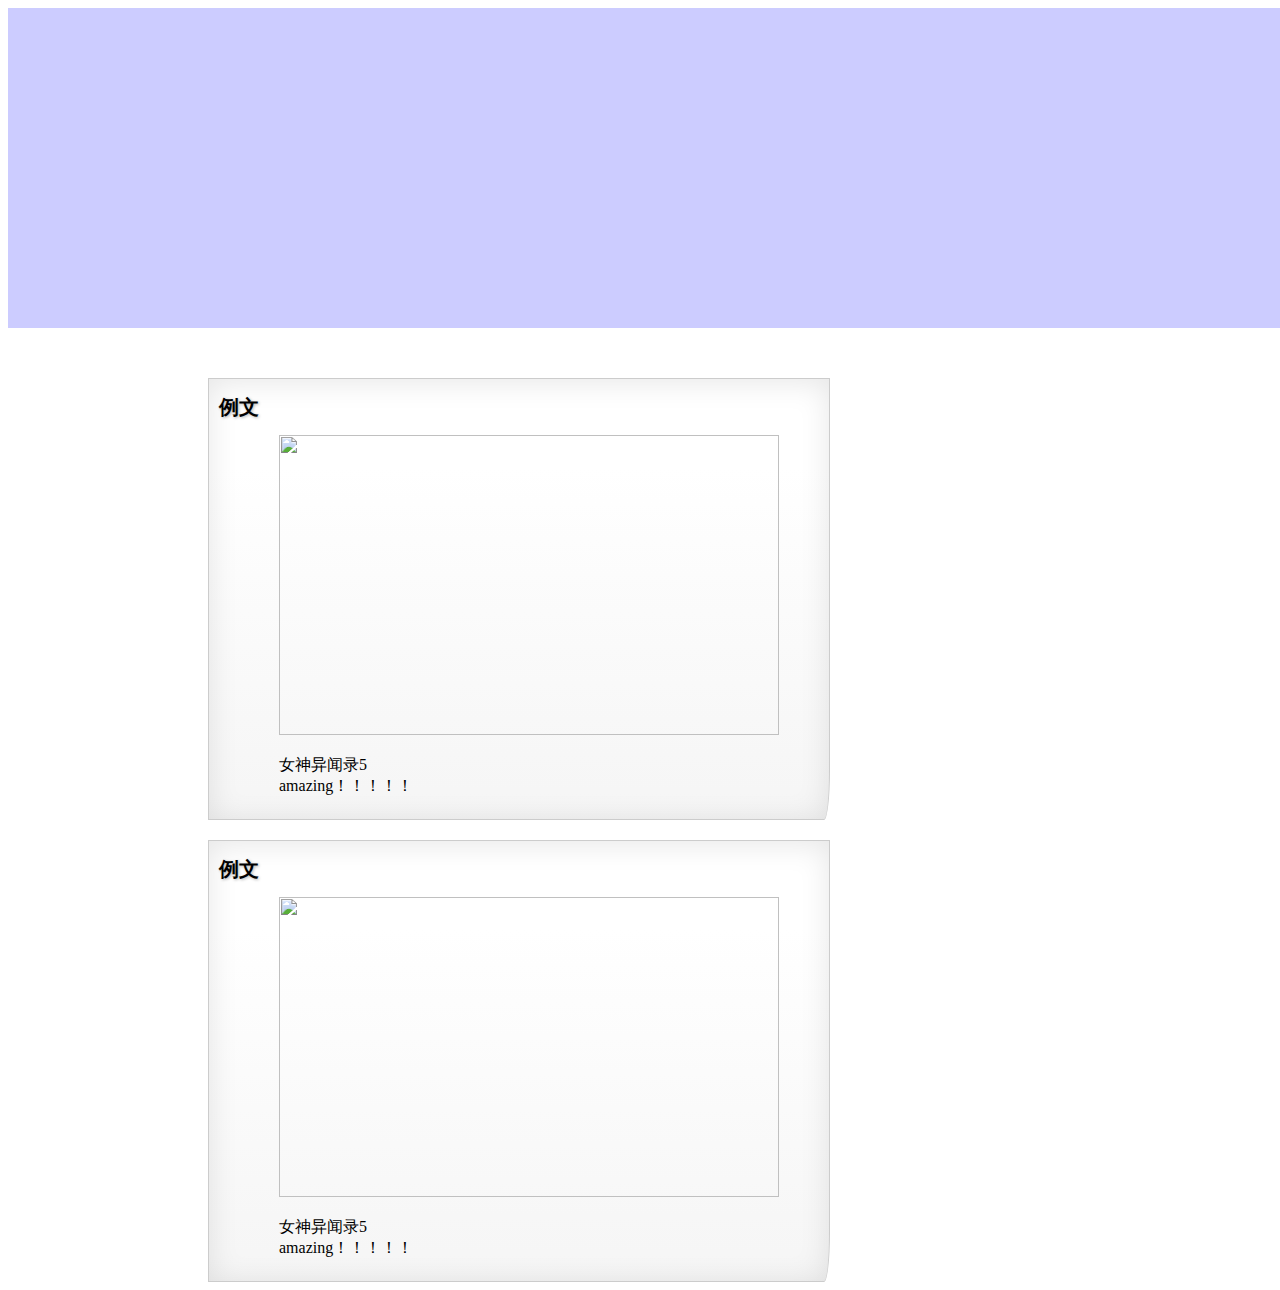
==== index.html @ 68cc27be "index.html是图片一块一块消失的幻灯片效果 welcome.jsp是火焰字特效 login.html是登录界面" ====
<!DOCTYPE html>
<html>
<head>
  <meta charset="utf-8">
  <meta http-equiv="X-UA-Compatible" content="IE=edge,chrome=1">
    <link rel="stylesheet" type="text/css" href="css/ppt.css" />
    <link rel="stylesheet" type="text/css" href="css/test.css" />
  <title>index</title>
</head>
<body>
    <div id="draw-target">
        <div id="draw-target0">
        
        </div><!--1-->
        <div id="draw-target1">

        </div><!--2-->
        <div id="draw-target2">

        </div><!--3-->
        <div id="draw-target3">

        </div><!--4-->
        <div id="draw-target4">

        </div><!--5-->
        <div id="draw-target5">

        </div><!--6-->
        <div id="draw-target6">

        </div><!--7-->
        <div id="draw-target7">

        </div><!--8-->
        <div id="draw-target8">

        </div><!--9-->
        <div id="draw-target9">

        </div><!--10-->
        <div id="draw-target10">

        </div><!--11-->
        <div id="draw-target11">

        </div><!--12-->
        <!------------------------------------------------->
        <div id="draw-target12">
        
        </div><!--1-->
        <div id="draw-target13">

        </div><!--2-->
        <div id="draw-target14">

        </div><!--3-->
        <div id="draw-target15">

        </div><!--4-->
        <div id="draw-target16">

        </div><!--5-->
        <div id="draw-target17">

        </div><!--6-->
        <div id="draw-target18">

        </div><!--7-->
        <div id="draw-target19">

        </div><!--8-->
        <div id="draw-target20">

        </div><!--9-->
        <div id="draw-target21">

        </div><!--10-->
        <div id="draw-target22">

        </div><!--11-->
        <div id="draw-target23">

        </div><!--12-->
        <!---------------------------------------------------------------->
        <div id="draw-target24">
        
        </div><!--1-->
        <div id="draw-target25">

        </div><!--2-->
        <div id="draw-target26">

        </div><!--3-->
        <div id="draw-target27">

        </div><!--4-->
        <div id="draw-target28">

        </div><!--5-->
        <div id="draw-target29">

        </div><!--6-->
        <div id="draw-target30">

        </div><!--7-->
        <div id="draw-target31">

        </div><!--8-->
        <div id="draw-target32">

        </div><!--9-->
        <div id="draw-target33">

        </div><!--10-->
        <div id="draw-target34">

        </div><!--11-->
        <div id="draw-target35">

        </div><!--12-->
        <!------------------------------------------------------------>
        <div id="draw-target36">
        
        </div><!--1-->
        <div id="draw-target37">

        </div><!--2-->
        <div id="draw-target38">

        </div><!--3-->
        <div id="draw-target39">

        </div><!--4-->
        <div id="draw-target40">

        </div><!--5-->
        <div id="draw-target41">

        </div><!--6-->
        <div id="draw-target42">

        </div><!--7-->
        <div id="draw-target43">

        </div><!--8-->
        <div id="draw-target44">

        </div><!--9-->
        <div id="draw-target45">

        </div><!--10-->
        <div id="draw-target46">

        </div><!--11-->
        <div id="draw-target47">

        </div><!--12-->
    </div>
    
    <div class="box1" id="box">
       <h1 id="h1">例文</h1>   
       <img id="i1" src="dist/goddes.jpg">
        <p id="p1">
         女神异闻录5<br />
            amazing！！！！！
       </p> 
    </div>
    <div class="box2" id="box1">
       <h1 id="h2">例文</h1>   
       <img id="i2" src="dist/goddes.jpg">
        <p id="p2">
         女神异闻录5<br />
            amazing！！！！！
       </p> 
    </div>
<script type="text/javascript" color="0,0,255" opacity='0.9' zIndex="-2" count="200" src="css/canvas-nest.js"></script>
<script type="text/javascript" src="css/jquery-3.1.1.min.js"></script>
<script type="text/javascript" src="css/test.js"></script>
<script type="text/javascript" src="css/ppt.js"></script>
</body>
</html>
---- css/ppt.css ----
body
{
    
    
}
#draw-target
{
    width:1332px;
    height:320px;
    position: relative;
    background-color: #ccf;
}
---- css/test.css ----
body{
    /*perspective: -100px;*/
    /*-webkit-transform-style: preserve-3d;
    transform-style: preserve-3d;*/
    /*animation: test 10s infinite;*/
}

.box1,.box2{
    width:600px;
    height: 420px;
    margin-top: 50px;
    margin-left: 200px;
    padding: 10px;
    position:relative;
    display: inline-block;
    background: -webkit-gradient(linear, 0% 20%, 0% 1000%, from(#fff), to(#fff), color-stop(.1,#f3f3f3));
    border: 1px solid #ccc;
    -webkit-box-shadow: 0px 3px 30px rgba(0, 0, 0, 0.1) inset;
    -webkit-border-bottom-right-radius: 6px 50px;    
    z-index: 5;
    /*animation: test 0.5s, test0 0.5s 0.5s;
    animation-fill-mode: forwards;*/
}
@-webkit-keyframes test {
    from {
        transform: rotatey(0deg);
    }
    to {
        transform: rotatey(190deg);
    }
   /* 0%{transform: rotatey(0deg);}
    50%{transform: rotatey(90deg);}
    60%{}
    100%{}*/
}
@-webkit-keyframes test0 {
    from {
        transform: scale(1);
    }
    to {
        transform: scale(6);
    }
}

.box2
{
    margin-top: 20px;
    /*animation: test3 0.5s;
    animation-fill-mode: forwards;*/
}
@-webkit-keyframes test3 {
    from {
        transform: scale(1);
    }
    to {
        transform: scale(0.9);
        z-index: 1;
    }
}

/*.box1:before,.box2:before{
    content: '';
    width: 50px;
    height: 100px;
    position:absolute;
    bottom:0; right:0;
    -webkit-box-shadow: 20px 20px 10px rgba(0, 0, 0, 0.1);
    z-index:-1;
    -webkit-transform: translate(-35px,-40px)
                        skew(0deg,30deg)
                        rotate(-25deg);
}*/

/*.box1:after,.box2:after{
    content: '';
    width: 100px;
    height: 100px;
    top:0; left:0;
    position:absolute;
    display: inline-block;
    z-index:-1;
    -webkit-box-shadow: -10px -10px 10px rgba(0, 0, 0, 0.2);
    -webkit-transform: rotate(2deg)
                        translate(20px,25px)
                        skew(20deg);
}*/

.box1 img,.box2 img{
    width: 500px;
    height: 300px;
    margin-left: 60px;
    margin-top: 1px;
    z-index: 5;
}

p{ 
    margin-left: 60px;
    text-align: justify;
    z-index: 5;
}

h1{
    font-size: 20px;
    font-weight: bold;
    margin-top: 5px; 
    text-shadow: 1px 1px 3px rgba(0,0,0,0.3);
    z-index: 5;
}
@-webkit-keyframes test4 
{
    from {
        opacity: 1;
    }
    to {
        opacity: 0;
    }
}










#draw-target36 div
{
    
    animation: test2 0.3s;
    animation-fill-mode: forwards ;
}
#draw-target37 div
{
    
    animation: test2 0.3s 0.3s;
    animation-fill-mode: forwards ;
}
#draw-target38 div
{
    
    animation: test2 0.3s 0.6s;
    animation-fill-mode: forwards ;
}
#draw-target39 div
{
    
    animation: test2 0.3s 0.9s;
    animation-fill-mode: forwards ;
}
#draw-target40 div
{
    
    animation: test2 0.3s 1.2s;
    animation-fill-mode: forwards ;
}
#draw-target41 div
{
    
    animation: test2 0.3s 1.5s;
    animation-fill-mode: forwards ;
}
#draw-target42 div
{
    
    animation: test2 0.3s 1.8s;
    animation-fill-mode: forwards ;
}
#draw-target43 div
{
    
    animation: test2 0.3s 2.1s;
    animation-fill-mode: forwards ;
}
#draw-target44 div
{
    
    animation: test2 0.3s 2.4s;
    animation-fill-mode: forwards ;
}
#draw-target45 div
{
    
    animation: test2 0.3s 2.7s;
    animation-fill-mode: forwards ;
}
#draw-target46 div
{
    
    animation: test2 0.3s 3s;
    animation-fill-mode: forwards ;
}
#draw-target47 div
{
    
    animation: test2 0.3s 3.3s;
    animation-fill-mode: forwards ;
}
/**********************************************************************/
#draw-target24 div
{
    
    animation: test2 0.3s 5.3s;
    animation-fill-mode: forwards ;
}
#draw-target25 div
{
    
    animation: test2 0.3s 5.6s;
    animation-fill-mode: forwards ;
}
#draw-target26 div
{
    
    animation: test2 0.3s 5.9s;
    animation-fill-mode: forwards ;
}
#draw-target27 div
{
    
    animation: test2 0.3s 6.2s;
    animation-fill-mode: forwards ;
}
#draw-target28 div
{
    
    animation: test2 0.3s 6.5s;
    animation-fill-mode: forwards ;
}
#draw-target29 div
{
    
    animation: test2 0.3s 6.8s;
    animation-fill-mode: forwards ;
}
#draw-target30 div
{
    
    animation: test2 0.3s 7.1s;
    animation-fill-mode: forwards ;
}
#draw-target31 div
{
    
    animation: test2 0.3s 7.4s;
    animation-fill-mode: forwards ;
}
#draw-target32 div
{
    
    animation: test2 0.3s 7.7s;
    animation-fill-mode: forwards ;
}
#draw-target33 div
{
    
    animation: test2 0.3s 8s;
    animation-fill-mode: forwards ;
}
#draw-target34 div
{
    
    animation: test2 0.3s 8.3s;
    animation-fill-mode: forwards ;
}
#draw-target35 div
{
    
    animation: test2 0.3s 8.6s;
    animation-fill-mode: forwards ;
}

/**********************************************************************/
#draw-target12 div
{
    
    animation: test2 0.3s 10.6s;
    animation-fill-mode: forwards ;
}
#draw-target13 div
{
    
    animation: test2 0.3s 10.9s;
    animation-fill-mode: forwards ;
}
#draw-target14 div
{
    
    animation: test2 0.3s 11.2s;
    animation-fill-mode: forwards ;
}
#draw-target15 div
{
    
    animation: test2 0.3s 11.5s;
    animation-fill-mode: forwards ;
}
#draw-target16 div
{
    
    animation: test2 0.3s 11.8s;
    animation-fill-mode: forwards ;
}
#draw-target17 div
{
    
    animation: test2 0.3s 12.1s;
    animation-fill-mode: forwards ;
}
#draw-target18 div
{
    
    animation: test2 0.3s 12.4s;
    animation-fill-mode: forwards ;
}
#draw-target19 div
{
    
    animation: test2 0.3s 12.7s;
    animation-fill-mode: forwards ;
}
#draw-target20 div
{
    
    animation: test2 0.3s 13s;
    animation-fill-mode: forwards ;
}
#draw-target21 div
{
    
    animation: test2 0.3s 13.3s;
    animation-fill-mode: forwards ;
}
#draw-target22 div
{
    
    animation: test2 0.3s 13.6s;
    animation-fill-mode: forwards ;
}
#draw-target23 div
{
    
    animation: test2 0.3s 13.9s;
    animation-fill-mode: forwards ;
}

/**********************************************************************/

/********************************************************************/
@-webkit-keyframes test2 {
    from {
        opacity:1;
    }
    to {
        opacity:0;
    }
}
@-webkit-keyframes test1 {
    from {
        opacity:0;
    }
    to {
        opacity:1;
    }
}
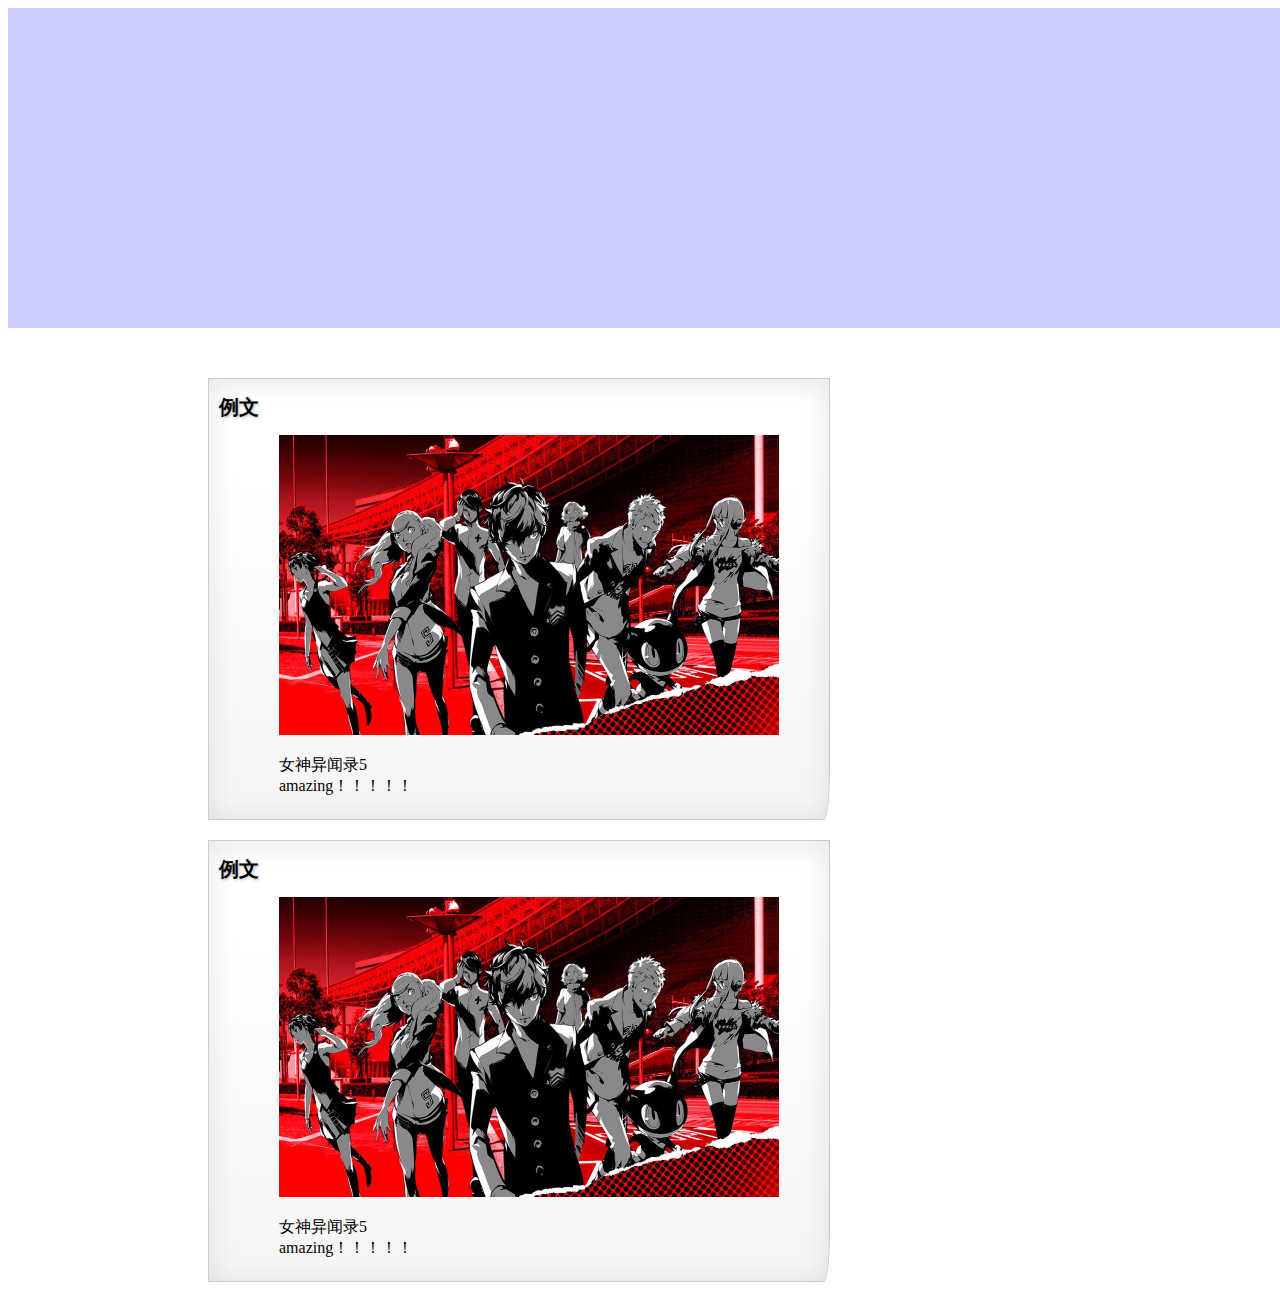
==== commit 39434026: "加了图片" ====
--- a/index.html
+++ b/index.html
@@ -160,7 +160,7 @@
     
     <div class="box1" id="box">
        <h1 id="h1">例文</h1>   
-       <img id="i1" src="dist/goddes.jpg">
+       <img id="i1" src="img/goddes.jpg">
         <p id="p1">
          女神异闻录5<br />
             amazing！！！！！
@@ -168,7 +168,7 @@
     </div>
     <div class="box2" id="box1">
        <h1 id="h2">例文</h1>   
-       <img id="i2" src="dist/goddes.jpg">
+       <img id="i2" src="img/goddes.jpg">
         <p id="p2">
          女神异闻录5<br />
             amazing！！！！！
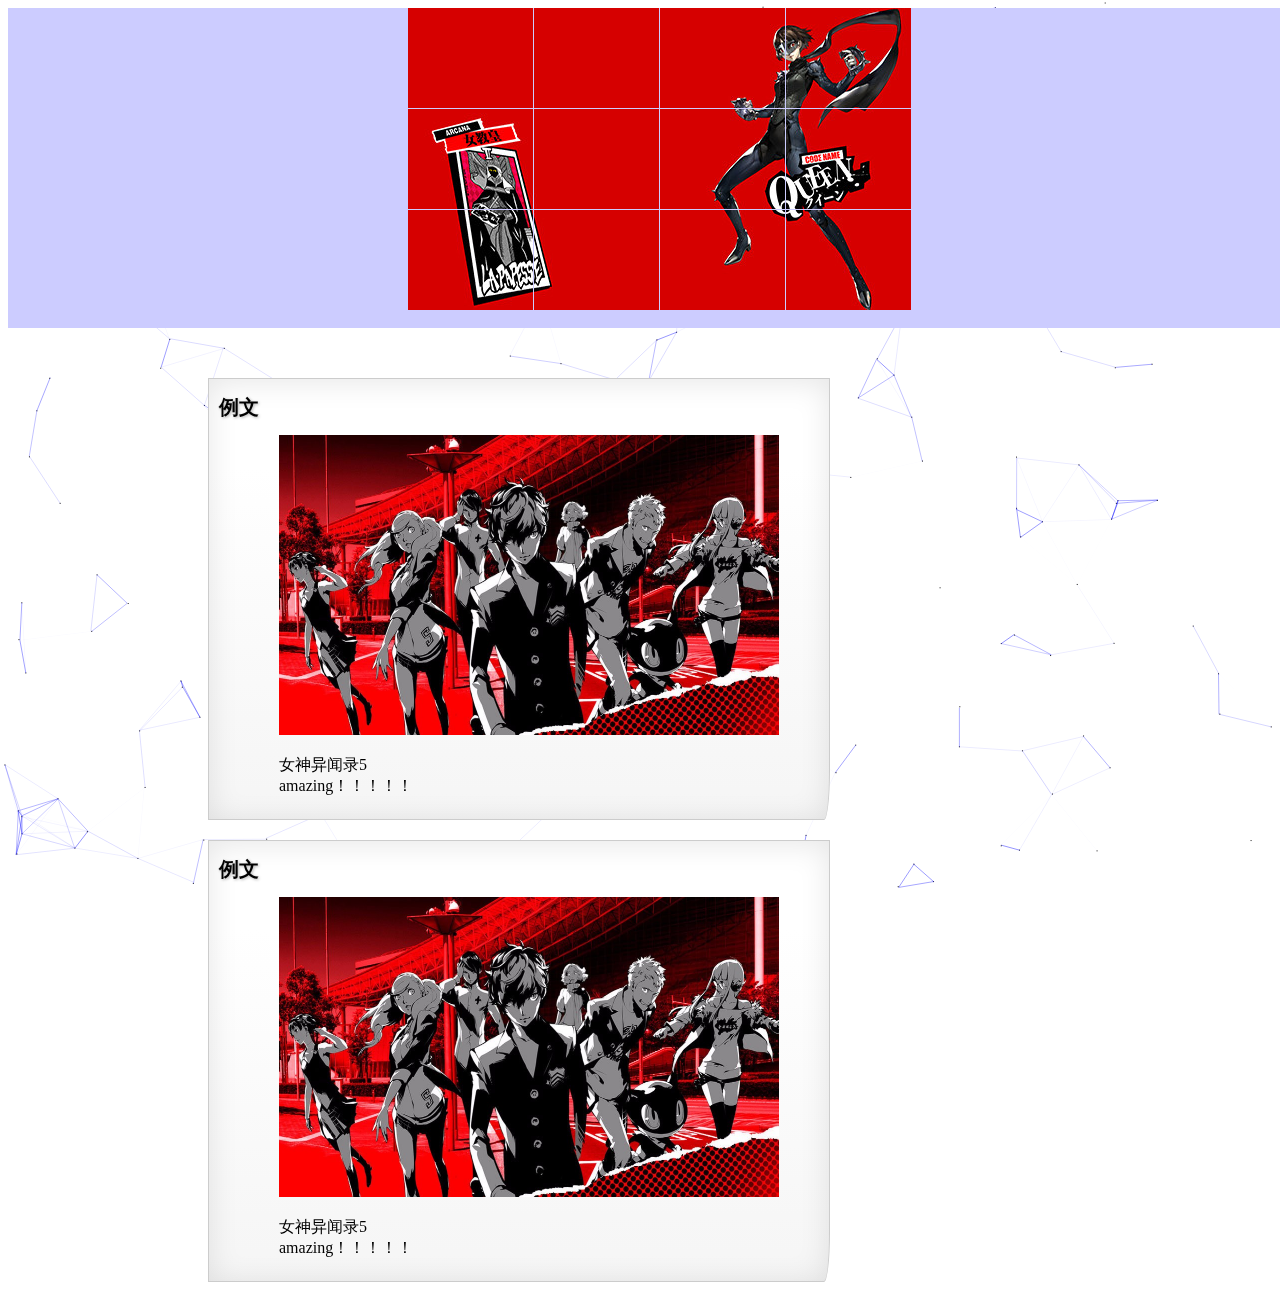
==== commit 916e1786: "。。" ====
--- a/index.html
+++ b/index.html
@@ -174,9 +174,9 @@
             amazing！！！！！
        </p> 
     </div>
-<script type="text/javascript" color="0,0,255" opacity='0.9' zIndex="-2" count="200" src="css/canvas-nest.js"></script>
-<script type="text/javascript" src="css/jquery-3.1.1.min.js"></script>
-<script type="text/javascript" src="css/test.js"></script>
-<script type="text/javascript" src="css/ppt.js"></script>
+<script type="text/javascript" color="0,0,255" opacity='0.9' zIndex="-2" count="200" src="js/canvas-nest.js"></script>
+<script type="text/javascript" src="js/jquery-3.1.1.min.js"></script>
+<script type="text/javascript" src="js/test.js"></script>
+<script type="text/javascript" src="js/ppt.js"></script>
 </body>
 </html>
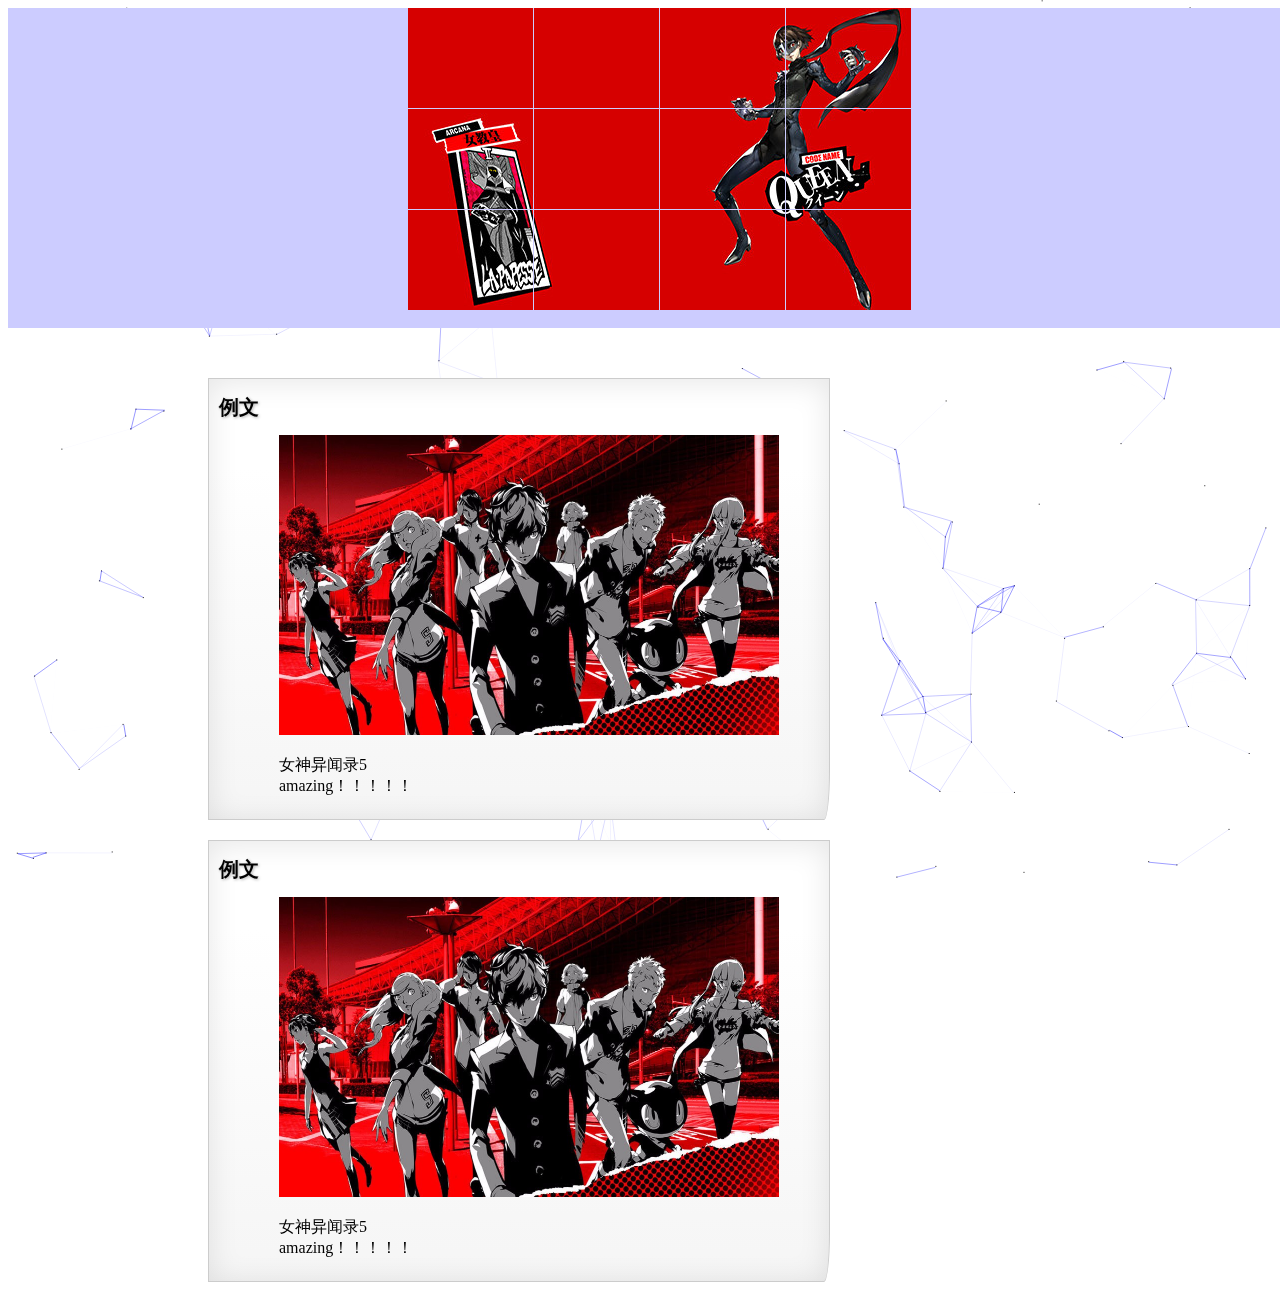
==== commit 167486e0: "3d轮播图" ====
--- a/index.html
+++ b/index.html
@@ -4,7 +4,7 @@
   <meta charset="utf-8">
   <meta http-equiv="X-UA-Compatible" content="IE=edge,chrome=1">
     <link rel="stylesheet" type="text/css" href="css/ppt.css" />
-    <link rel="stylesheet" type="text/css" href="css/test.css" />
+    <link rel="stylesheet" type="text/css" href="css/test1.css" />
   <title>index</title>
 </head>
 <body>
@@ -176,7 +176,7 @@
     </div>
 <script type="text/javascript" color="0,0,255" opacity='0.9' zIndex="-2" count="200" src="js/canvas-nest.js"></script>
 <script type="text/javascript" src="js/jquery-3.1.1.min.js"></script>
-<script type="text/javascript" src="js/test.js"></script>
+<script type="text/javascript" src="js/test1.js"></script>
 <script type="text/javascript" src="js/ppt.js"></script>
 </body>
 </html>
--- a/css/test1.css
+++ b/css/test1.css
@@ -0,0 +1,366 @@
+body{
+    /*perspective: -100px;*/
+    /*-webkit-transform-style: preserve-3d;
+    transform-style: preserve-3d;*/
+    /*animation: test 10s infinite;*/
+}
+
+.box1,.box2{
+    width:600px;
+    height: 420px;
+    margin-top: 50px;
+    margin-left: 200px;
+    padding: 10px;
+    position:relative;
+    display: inline-block;
+    background: -webkit-gradient(linear, 0% 20%, 0% 1000%, from(#fff), to(#fff), color-stop(.1,#f3f3f3));
+    border: 1px solid #ccc;
+    -webkit-box-shadow: 0px 3px 30px rgba(0, 0, 0, 0.1) inset;
+    -webkit-border-bottom-right-radius: 6px 50px;    
+    z-index: 5;
+    /*animation: test 0.5s, test0 0.5s 0.5s;
+    animation-fill-mode: forwards;*/
+}
+@-webkit-keyframes test {
+    from {
+        transform: rotatey(0deg);
+    }
+    to {
+        transform: rotatey(190deg);
+    }
+   /* 0%{transform: rotatey(0deg);}
+    50%{transform: rotatey(90deg);}
+    60%{}
+    100%{}*/
+}
+@-webkit-keyframes test0 {
+    from {
+        transform: scale(1);
+    }
+    to {
+        transform: scale(6);
+    }
+}
+
+.box2
+{
+    margin-top: 20px;
+    /*animation: test3 0.5s;
+    animation-fill-mode: forwards;*/
+}
+@-webkit-keyframes test3 {
+    from {
+        transform: scale(1);
+    }
+    to {
+        transform: scale(0.9);
+        z-index: 1;
+    }
+}
+
+/*.box1:before,.box2:before{
+    content: '';
+    width: 50px;
+    height: 100px;
+    position:absolute;
+    bottom:0; right:0;
+    -webkit-box-shadow: 20px 20px 10px rgba(0, 0, 0, 0.1);
+    z-index:-1;
+    -webkit-transform: translate(-35px,-40px)
+                        skew(0deg,30deg)
+                        rotate(-25deg);
+}*/
+
+/*.box1:after,.box2:after{
+    content: '';
+    width: 100px;
+    height: 100px;
+    top:0; left:0;
+    position:absolute;
+    display: inline-block;
+    z-index:-1;
+    -webkit-box-shadow: -10px -10px 10px rgba(0, 0, 0, 0.2);
+    -webkit-transform: rotate(2deg)
+                        translate(20px,25px)
+                        skew(20deg);
+}*/
+
+.box1 img,.box2 img{
+    width: 500px;
+    height: 300px;
+    margin-left: 60px;
+    margin-top: 1px;
+    z-index: 5;
+}
+
+p{ 
+    margin-left: 60px;
+    text-align: justify;
+    z-index: 5;
+}
+
+h1{
+    font-size: 20px;
+    font-weight: bold;
+    margin-top: 5px; 
+    text-shadow: 1px 1px 3px rgba(0,0,0,0.3);
+    z-index: 5;
+}
+@-webkit-keyframes test4 
+{
+    from {
+        opacity: 1;
+    }
+    to {
+        opacity: 0;
+    }
+}
+
+
+
+
+
+
+
+
+
+
+#draw-target36 div
+{
+    
+    animation: test2 0.3s;
+    animation-fill-mode: forwards ;
+}
+#draw-target37 div
+{
+    
+    animation: test2 0.3s 0.3s;
+    animation-fill-mode: forwards ;
+}
+#draw-target38 div
+{
+    
+    animation: test2 0.3s 0.6s;
+    animation-fill-mode: forwards ;
+}
+#draw-target39 div
+{
+    
+    animation: test2 0.3s 0.9s;
+    animation-fill-mode: forwards ;
+}
+#draw-target40 div
+{
+    
+    animation: test2 0.3s 1.2s;
+    animation-fill-mode: forwards ;
+}
+#draw-target41 div
+{
+    
+    animation: test2 0.3s 1.5s;
+    animation-fill-mode: forwards ;
+}
+#draw-target42 div
+{
+    
+    animation: test2 0.3s 1.8s;
+    animation-fill-mode: forwards ;
+}
+#draw-target43 div
+{
+    
+    animation: test2 0.3s 2.1s;
+    animation-fill-mode: forwards ;
+}
+#draw-target44 div
+{
+    
+    animation: test2 0.3s 2.4s;
+    animation-fill-mode: forwards ;
+}
+#draw-target45 div
+{
+    
+    animation: test2 0.3s 2.7s;
+    animation-fill-mode: forwards ;
+}
+#draw-target46 div
+{
+    
+    animation: test2 0.3s 3s;
+    animation-fill-mode: forwards ;
+}
+#draw-target47 div
+{
+    
+    animation: test2 0.3s 3.3s;
+    animation-fill-mode: forwards ;
+}
+/**********************************************************************/
+#draw-target24 div
+{
+    
+    animation: test2 0.3s 5.3s;
+    animation-fill-mode: forwards ;
+}
+#draw-target25 div
+{
+    
+    animation: test2 0.3s 5.6s;
+    animation-fill-mode: forwards ;
+}
+#draw-target26 div
+{
+    
+    animation: test2 0.3s 5.9s;
+    animation-fill-mode: forwards ;
+}
+#draw-target27 div
+{
+    
+    animation: test2 0.3s 6.2s;
+    animation-fill-mode: forwards ;
+}
+#draw-target28 div
+{
+    
+    animation: test2 0.3s 6.5s;
+    animation-fill-mode: forwards ;
+}
+#draw-target29 div
+{
+    
+    animation: test2 0.3s 6.8s;
+    animation-fill-mode: forwards ;
+}
+#draw-target30 div
+{
+    
+    animation: test2 0.3s 7.1s;
+    animation-fill-mode: forwards ;
+}
+#draw-target31 div
+{
+    
+    animation: test2 0.3s 7.4s;
+    animation-fill-mode: forwards ;
+}
+#draw-target32 div
+{
+    
+    animation: test2 0.3s 7.7s;
+    animation-fill-mode: forwards ;
+}
+#draw-target33 div
+{
+    
+    animation: test2 0.3s 8s;
+    animation-fill-mode: forwards ;
+}
+#draw-target34 div
+{
+    
+    animation: test2 0.3s 8.3s;
+    animation-fill-mode: forwards ;
+}
+#draw-target35 div
+{
+    
+    animation: test2 0.3s 8.6s;
+    animation-fill-mode: forwards ;
+}
+
+/**********************************************************************/
+#draw-target12 div
+{
+    
+    animation: test2 0.3s 10.6s;
+    animation-fill-mode: forwards ;
+}
+#draw-target13 div
+{
+    
+    animation: test2 0.3s 10.9s;
+    animation-fill-mode: forwards ;
+}
+#draw-target14 div
+{
+    
+    animation: test2 0.3s 11.2s;
+    animation-fill-mode: forwards ;
+}
+#draw-target15 div
+{
+    
+    animation: test2 0.3s 11.5s;
+    animation-fill-mode: forwards ;
+}
+#draw-target16 div
+{
+    
+    animation: test2 0.3s 11.8s;
+    animation-fill-mode: forwards ;
+}
+#draw-target17 div
+{
+    
+    animation: test2 0.3s 12.1s;
+    animation-fill-mode: forwards ;
+}
+#draw-target18 div
+{
+    
+    animation: test2 0.3s 12.4s;
+    animation-fill-mode: forwards ;
+}
+#draw-target19 div
+{
+    
+    animation: test2 0.3s 12.7s;
+    animation-fill-mode: forwards ;
+}
+#draw-target20 div
+{
+    
+    animation: test2 0.3s 13s;
+    animation-fill-mode: forwards ;
+}
+#draw-target21 div
+{
+    
+    animation: test2 0.3s 13.3s;
+    animation-fill-mode: forwards ;
+}
+#draw-target22 div
+{
+    
+    animation: test2 0.3s 13.6s;
+    animation-fill-mode: forwards ;
+}
+#draw-target23 div
+{
+    
+    animation: test2 0.3s 13.9s;
+    animation-fill-mode: forwards ;
+}
+
+/**********************************************************************/
+
+/********************************************************************/
+@-webkit-keyframes test2 {
+    from {
+        opacity:1;
+    }
+    to {
+        opacity:0;
+    }
+}
+@-webkit-keyframes test1 {
+    from {
+        opacity:0;
+    }
+    to {
+        opacity:1;
+    }
+}